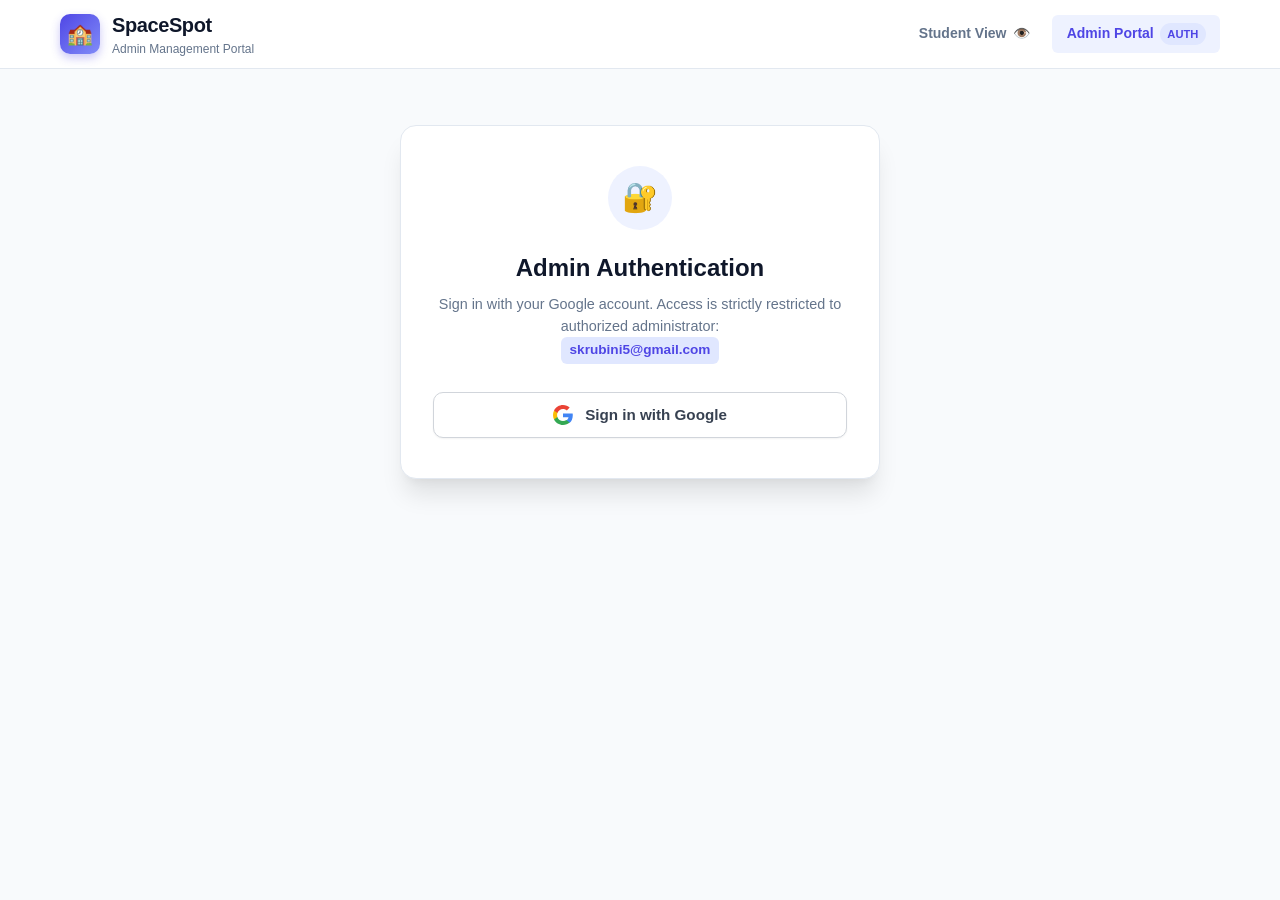
==== admin.html @ 8659b59a "Initial commit: SpaceSpot - Smart Classroom Availability Finder with Cloud Firestore" ====
<!DOCTYPE html>
<html lang="en">
<head>
  <meta charset="UTF-8">
  <meta name="viewport" content="width=device-width, initial-scale=1.0">
  <title>Admin Portal – SpaceSpot Classroom Manager</title>
  <link rel="stylesheet" href="style.css">
</head>
<body>

  <!-- Protocol Check: Detect if opened directly via file:/// instead of Live Server -->
  <script>
    if (window.location.protocol === 'file:') {
      window.addEventListener('DOMContentLoaded', () => {
        const warningBanner = document.createElement('div');
        warningBanner.style.cssText = 'background: #fef2f2; border-bottom: 2px solid #ef4444; color: #991b1b; padding: 1rem 1.5rem; font-size: 0.95rem; position: sticky; top: 0; z-index: 1000;';
        warningBanner.innerHTML = `
          <div style="max-width: 1200px; margin: 0 auto; display: flex; align-items: center; justify-content: space-between; flex-wrap: wrap; gap: 0.75rem;">
            <div>
              <strong>🚨 Live Server Required:</strong> You opened <code>admin.html</code> via <code>file:///</code>. 
              Google Authentication and Firebase modules are blocked on <code>file:///</code> URLs.
              Please right-click <strong>admin.html</strong> in VS Code &rarr; <strong>Open with Live Server</strong>.
            </div>
            <a href="http://127.0.0.1:5500/admin.html" class="btn btn-primary btn-sm" style="background: #dc2626;">
              Open http://127.0.0.1:5500/admin.html
            </a>
          </div>
        `;
        document.body.insertBefore(warningBanner, document.body.firstChild);
      });
    }
  </script>

  <!-- Top Navigation Bar -->
  <header class="navbar">
    <div class="container navbar-inner">
      <a href="index.html" class="brand">
        <div class="brand-icon">🏫</div>
        <div class="brand-text">
          <h1>SpaceSpot</h1>
          <p>Admin Management Portal</p>
        </div>
      </a>

      <nav class="nav-links">
        <a href="index.html" class="nav-link">
          <span>Student View</span>
          <span>👁️</span>
        </a>
        <a href="admin.html" class="nav-link active">
          <span>Admin Portal</span>
          <span class="badge-tag">Auth</span>
        </a>
      </nav>
    </div>
  </header>

  <!-- Configuration Warning Banner -->
  <div id="config-warning" class="config-banner hidden">
    <div class="container" style="display:flex; justify-content:space-between; align-items:center; width:100%;">
      <span>
        ⚠️ <strong>Firebase Not Configured:</strong> Paste your Firebase Project credentials in 
        <code>firebase-config.js</code> to enable Google Authentication and Firestore writes.
      </span>
    </div>
  </div>

  <main class="container">
    <!-- SECTION 1: AUTHENTICATION BARRIER (Shown when signed out or unauthorized) -->
    <section id="auth-section" class="auth-wrapper">
      <div class="auth-card">
        <div class="auth-lock-icon">🔐</div>
        <h2 class="auth-title">Admin Authentication</h2>
        <p class="auth-desc">
          Sign in with your Google account. Access is strictly restricted to authorized administrator:
          <br>
          <span class="auth-badge">skrubini5@gmail.com</span>
        </p>

        <!-- Google Sign-In Button -->
        <button id="btn-google-login" class="btn-google" type="button">
          <svg class="google-icon" viewBox="0 0 24 24">
            <path fill="#4285F4" d="M23.745 12.27c0-.7-.06-1.4-.19-2.07H12v4.51h6.6c-.29 1.52-1.14 2.82-2.4 3.68v3.05h3.88c2.27-2.09 3.66-5.17 3.66-9.17z"/>
            <path fill="#34A853" d="M12 24c3.24 0 5.95-1.08 7.93-2.91l-3.88-3.05c-1.08.72-2.45 1.16-4.05 1.16-3.12 0-5.77-2.1-6.72-4.93H1.25v3.15C3.26 21.36 7.33 24 12 24z"/>
            <path fill="#FBBC05" d="M5.28 14.27c-.25-.72-.38-1.49-.38-2.27s.13-1.55.38-2.27V6.58H1.25C.45 8.18 0 9.99 0 12s.45 3.82 1.25 5.42l4.03-3.15z"/>
            <path fill="#EA4335" d="M12 4.75c1.77 0 3.35.61 4.6 1.8l3.42-3.42C17.95 1.19 15.24 0 12 0 7.33 0 3.26 2.64 1.25 6.58l4.03 3.15c.95-2.83 3.6-4.98 6.72-4.98z"/>
          </svg>
          <span>Sign in with Google</span>
        </button>

        <!-- Access Denied Banner -->
        <div id="access-denied-alert" class="access-denied-box hidden">
          <strong>❌ Access Denied:</strong>
          <p id="access-denied-text">You are not authorized to access this panel. Only skrubini5@gmail.com is permitted.</p>
        </div>
      </div>
    </section>

    <!-- SECTION 2: ADMIN MANAGEMENT DASHBOARD (Shown only to skrubini5@gmail.com) -->
    <section id="admin-dashboard-section" class="hidden">
      <!-- Admin Toolbar Header -->
      <div class="admin-toolbar">
        <div class="admin-user-pill">
          <img id="admin-user-photo" class="admin-avatar" src="" alt="Admin Avatar" style="display:none;">
          <div id="admin-avatar-fallback" class="admin-avatar">A</div>
          <div>
            <div id="admin-user-email" class="admin-email-text">skrubini5@gmail.com</div>
            <div class="admin-role-badge">Verified Administrator</div>
          </div>
        </div>

        <div class="admin-actions">
          <!-- Seed Button -->
          <button id="btn-seed-data" class="btn btn-outline" type="button" title="Seed sample classrooms & labs across Blocks A, C, D, and F">
            <span>🌱</span>
            <span>Seed Campus Rooms</span>
          </button>

          <!-- Add Classroom Button -->
          <button id="btn-open-add-modal" class="btn btn-primary" type="button">
            <span>➕</span>
            <span>Add Classroom</span>
          </button>

          <!-- Sign Out Button -->
          <button id="btn-sign-out" class="btn btn-outline" type="button">
            <span>🚪</span>
            <span>Sign Out</span>
          </button>
        </div>
      </div>

      <!-- Quick Metrics on Admin Panel -->
      <div class="stats-grid">
        <div class="stat-card">
          <div class="stat-icon total">🏢</div>
          <div>
            <div class="stat-label">Total Managed</div>
            <div class="stat-value" id="admin-stat-total">0</div>
          </div>
        </div>
        <div class="stat-card">
          <div class="stat-icon available">✓</div>
          <div>
            <div class="stat-label">Available</div>
            <div class="stat-value" id="admin-stat-available">0</div>
          </div>
        </div>
        <div class="stat-card">
          <div class="stat-icon occupied">✕</div>
          <div>
            <div class="stat-label">Occupied</div>
            <div class="stat-value" id="admin-stat-occupied">0</div>
          </div>
        </div>
      </div>

      <!-- Classrooms Management Table -->
      <div class="table-responsive">
        <table class="admin-table">
          <thead>
            <tr>
              <th>Classroom</th>
              <th>Location</th>
              <th>Capacity</th>
              <th>Facilities</th>
              <th>12-Period Availability (1-Click Toggle)</th>
              <th>Last Updated</th>
              <th>Actions</th>
            </tr>
          </thead>
          <tbody id="admin-table-body">
            <tr>
              <td colspan="7" style="text-align:center; padding: 3rem;">
                <div class="loading-spinner"></div>
                <div style="margin-top:0.5rem; color:var(--text-muted);">Loading classroom inventory...</div>
              </td>
            </tr>
          </tbody>
        </table>
      </div>
    </section>
  </main>

  <!-- MODAL: ADD / EDIT CLASSROOM -->
  <div id="classroom-modal" class="modal-overlay">
    <div class="modal-dialog">
      <div class="modal-header">
        <h3 id="modal-title">Add Classroom</h3>
        <button id="btn-close-modal" class="modal-close" type="button">&times;</button>
      </div>

      <form id="classroom-form">
        <div class="modal-body">
          <input type="hidden" id="form-room-id">

          <!-- Room Name -->
          <div class="form-group">
            <label for="form-name">Room Name / Code *</label>
            <input type="text" id="form-name" class="form-control" placeholder="e.g. A-204" required>
          </div>

          <div style="display:grid; grid-template-columns: 1fr 1fr; gap:1rem;">
            <!-- Block (A, C, D, F - B & E are Staff Rooms) -->
            <div class="form-group">
              <label for="form-block">Block *</label>
              <select id="form-block" class="form-control" required>
                <option value="A">Block A</option>
                <option value="C">Block C</option>
                <option value="D">Block D</option>
                <option value="F">Block F</option>
              </select>
            </div>

            <!-- Floor (Ground, 1st, 2nd, 3rd) -->
            <div class="form-group">
              <label for="form-floor">Floor *</label>
              <select id="form-floor" class="form-control" required>
                <option value="0">Ground Floor (100s)</option>
                <option value="1">1st Floor (200s)</option>
                <option value="2">2nd Floor (300s)</option>
                <option value="3">3rd Floor (400s)</option>
              </select>
            </div>
          </div>

          <div style="display:grid; grid-template-columns: 1fr 1fr; gap:1rem;">
            <!-- Capacity -->
            <div class="form-group">
              <label for="form-capacity">Capacity (Seats) *</label>
              <input type="number" id="form-capacity" class="form-control" min="1" max="500" value="40" required>
            </div>

            <!-- Room Type -->
            <div class="form-group">
              <label for="form-type">Space Type *</label>
              <select id="form-type" class="form-control" required>
                <option value="classroom">Classroom</option>
                <option value="lab">Laboratory (Lab)</option>
              </select>
            </div>
          </div>

          <!-- Hidden default status -->
          <input type="hidden" id="form-status" value="available">

          <!-- Facilities Checkboxes -->
          <div class="form-group">
            <label>Facilities Available</label>
            <div class="facility-checkbox-grid">
              <label class="facility-checkbox-label">
                <input type="checkbox" name="facilities" value="Projector"> Projector
              </label>
              <label class="facility-checkbox-label">
                <input type="checkbox" name="facilities" value="AC"> Air Conditioner (AC)
              </label>
              <label class="facility-checkbox-label">
                <input type="checkbox" name="facilities" value="Smart Board"> Smart Board
              </label>
              <label class="facility-checkbox-label">
                <input type="checkbox" name="facilities" value="Whiteboard"> Whiteboard
              </label>
              <label class="facility-checkbox-label">
                <input type="checkbox" name="facilities" value="Mic & Speakers"> Mic &amp; Speakers
              </label>
              <label class="facility-checkbox-label">
                <input type="checkbox" name="facilities" value="Lab Computers"> Lab Computers
              </label>
              <label class="facility-checkbox-label">
                <input type="checkbox" name="facilities" value="Podium"> Stage Podium
              </label>
              <label class="facility-checkbox-label">
                <input type="checkbox" name="facilities" value="Auditorium Audio"> Auditorium Audio
              </label>
            </div>
          </div>

          <!-- 12-Slot Availability Schedule -->
          <div class="form-group" style="margin-top: 0.5rem;">
            <div style="display:flex; justify-content:space-between; align-items:center;">
              <label style="margin-bottom:0;">12-Slot Schedule (Checked = Free / Available)</label>
              <div style="display:flex; gap:0.4rem;">
                <button type="button" id="btn-modal-all-free" class="btn btn-outline btn-sm" style="padding:0.15rem 0.4rem; font-size:0.7rem;">All Free</button>
                <button type="button" id="btn-modal-all-busy" class="btn btn-outline btn-sm" style="padding:0.15rem 0.4rem; font-size:0.7rem;">All Busy</button>
              </div>
            </div>
            <div class="modal-slot-grid" id="modal-slot-checkboxes">
              <!-- Dynamically populated or static 12 slot items -->
            </div>
          </div>
        </div>

        <div class="modal-footer">
          <button type="button" id="btn-cancel-modal" class="btn btn-outline">Cancel</button>
          <button type="submit" id="btn-save-classroom" class="btn btn-primary">Save Classroom</button>
        </div>
      </form>
    </div>
  </div>

  <!-- MODAL: DELETE CONFIRMATION -->
  <div id="delete-modal" class="modal-overlay">
    <div class="modal-dialog" style="max-width:420px;">
      <div class="modal-header">
        <h3>Confirm Deletion</h3>
        <button id="btn-close-delete-modal" class="modal-close" type="button">&times;</button>
      </div>
      <div class="modal-body">
        <p id="delete-modal-msg">Are you sure you want to delete this classroom? This cannot be undone.</p>
      </div>
      <div class="modal-footer">
        <button type="button" id="btn-cancel-delete" class="btn btn-outline">Cancel</button>
        <button type="button" id="btn-confirm-delete" class="btn btn-danger">Delete Room</button>
      </div>
    </div>
  </div>

  <!-- Floating Toast Notifications -->
  <div id="toast-container" class="toast-container"></div>

  <!-- Admin Portal Logic (Vanilla JavaScript ES Module) -->
  <script type="module" src="admin.js?v=3.0"></script>
</body>
</html>
---- style.css ----
/* ==============================================================================
   SpaceSpot – Smart Classroom Availability Finder
   Modern, Clean, Responsive Stylesheet (style.css)
   ============================================================================== */

:root {
  --primary: #4f46e5;
  --primary-hover: #4338ca;
  --primary-light: #eef2ff;
  --bg-page: #f8fafc;
  --bg-surface: #ffffff;
  --bg-subtle: #f1f5f9;
  --border: #e2e8f0;
  --border-focus: #818cf8;
  --text-main: #0f172a;
  --text-muted: #64748b;
  --text-light: #94a3b8;

  /* Status Colors */
  --available-bg: #ecfdf5;
  --available-text: #065f46;
  --available-border: #a7f3d0;
  --available-dot: #10b981;

  --occupied-bg: #fef2f2;
  --occupied-text: #991b1b;
  --occupied-border: #fecaca;
  --occupied-dot: #ef4444;

  --warning-bg: #fffbeb;
  --warning-text: #92400e;
  --warning-border: #fde68a;

  --radius-sm: 6px;
  --radius-md: 10px;
  --radius-lg: 16px;
  --radius-full: 9999px;

  --shadow-sm: 0 1px 2px 0 rgba(0, 0, 0, 0.05);
  --shadow-md: 0 4px 6px -1px rgba(0, 0, 0, 0.07), 0 2px 4px -2px rgba(0, 0, 0, 0.05);
  --shadow-lg: 0 10px 15px -3px rgba(0, 0, 0, 0.08), 0 4px 6px -4px rgba(0, 0, 0, 0.05);
  --shadow-xl: 0 20px 25px -5px rgba(0, 0, 0, 0.1), 0 8px 10px -6px rgba(0, 0, 0, 0.05);
  
  --transition: all 0.2s cubic-bezier(0.4, 0, 0.2, 1);
}

/* Reset and Global Styles */
* {
  margin: 0;
  padding: 0;
  box-sizing: border-box;
}

body {
  font-family: -apple-system, BlinkMacSystemFont, "Segoe UI", Roboto, "Helvetica Neue", Arial, sans-serif;
  background-color: var(--bg-page);
  color: var(--text-main);
  line-height: 1.5;
  min-height: 100vh;
  display: flex;
  flex-direction: column;
}

/* Container */
.container {
  width: 100%;
  max-width: 1200px;
  margin: 0 auto;
  padding: 0 1.25rem;
}

/* Navbar */
.navbar {
  background-color: var(--bg-surface);
  border-bottom: 1px solid var(--border);
  position: sticky;
  top: 0;
  z-index: 40;
}

.navbar-inner {
  display: flex;
  align-items: center;
  justify-content: space-between;
  height: 4.25rem;
}

.brand {
  display: flex;
  align-items: center;
  gap: 0.75rem;
  text-decoration: none;
  color: var(--text-main);
}

.brand-icon {
  width: 2.5rem;
  height: 2.5rem;
  background: linear-gradient(135deg, var(--primary), #818cf8);
  border-radius: var(--radius-md);
  display: flex;
  align-items: center;
  justify-content: center;
  color: white;
  font-size: 1.3rem;
  box-shadow: 0 4px 10px rgba(79, 70, 229, 0.3);
}

.brand-text h1 {
  font-size: 1.25rem;
  font-weight: 700;
  letter-spacing: -0.02em;
  color: var(--text-main);
  display: flex;
  align-items: center;
  gap: 0.4rem;
}

.brand-text p {
  font-size: 0.75rem;
  color: var(--text-muted);
  font-weight: 500;
}

.nav-links {
  display: flex;
  align-items: center;
  gap: 0.5rem;
}

.nav-link {
  display: inline-flex;
  align-items: center;
  gap: 0.4rem;
  padding: 0.5rem 0.9rem;
  font-size: 0.875rem;
  font-weight: 600;
  color: var(--text-muted);
  text-decoration: none;
  border-radius: var(--radius-sm);
  transition: var(--transition);
}

.nav-link:hover {
  color: var(--primary);
  background-color: var(--primary-light);
}

.nav-link.active {
  color: var(--primary);
  background-color: var(--primary-light);
}

.badge-tag {
  font-size: 0.7rem;
  padding: 0.15rem 0.45rem;
  border-radius: var(--radius-full);
  background: #e0e7ff;
  color: var(--primary);
  font-weight: 700;
  text-transform: uppercase;
}

/* Config Banner (Shown if Firebase credentials are placeholder) */
.config-banner {
  background: #fef3c7;
  border-bottom: 1px solid #fde68a;
  color: #92400e;
  padding: 0.75rem 1.25rem;
  font-size: 0.875rem;
  font-weight: 500;
  display: flex;
  align-items: center;
  justify-content: space-between;
  gap: 1rem;
}

.config-banner code {
  background: rgba(0, 0, 0, 0.06);
  padding: 0.1rem 0.35rem;
  border-radius: 4px;
  font-family: monospace;
}

/* Page Header */
.page-header {
  padding: 2rem 0 1.25rem;
}

.header-title-row {
  display: flex;
  align-items: center;
  justify-content: space-between;
  flex-wrap: wrap;
  gap: 1rem;
}

.header-title-row h2 {
  font-size: 1.75rem;
  font-weight: 800;
  color: var(--text-main);
  letter-spacing: -0.02em;
}

.header-subtitle {
  color: var(--text-muted);
  font-size: 0.95rem;
  margin-top: 0.25rem;
}

/* Quick Stats Bar */
.stats-grid {
  display: grid;
  grid-template-columns: repeat(auto-fit, minmax(200px, 1fr));
  gap: 1rem;
  margin-top: 1.5rem;
}

.stat-card {
  background: var(--bg-surface);
  border: 1px solid var(--border);
  border-radius: var(--radius-md);
  padding: 1.1rem 1.25rem;
  display: flex;
  align-items: center;
  gap: 1rem;
  box-shadow: var(--shadow-sm);
  transition: var(--transition);
}

.stat-card:hover {
  transform: translateY(-2px);
  box-shadow: var(--shadow-md);
}

.stat-icon {
  width: 2.75rem;
  height: 2.75rem;
  border-radius: var(--radius-md);
  display: flex;
  align-items: center;
  justify-content: center;
  font-size: 1.25rem;
}

.stat-icon.available {
  background-color: var(--available-bg);
  color: var(--available-dot);
}

.stat-icon.occupied {
  background-color: var(--occupied-bg);
  color: var(--occupied-dot);
}

.stat-icon.total {
  background-color: var(--primary-light);
  color: var(--primary);
}

.stat-label {
  font-size: 0.75rem;
  text-transform: uppercase;
  letter-spacing: 0.05em;
  font-weight: 600;
  color: var(--text-muted);
}

.stat-value {
  font-size: 1.6rem;
  font-weight: 800;
  color: var(--text-main);
  line-height: 1.2;
}

/* Live Pulse Radar */
.live-indicator {
  display: inline-flex;
  align-items: center;
  gap: 0.45rem;
  font-size: 0.75rem;
  font-weight: 600;
  color: var(--available-dot);
  background: var(--available-bg);
  padding: 0.25rem 0.6rem;
  border-radius: var(--radius-full);
  border: 1px solid var(--available-border);
}

.pulse-dot {
  width: 8px;
  height: 8px;
  border-radius: 50%;
  background-color: var(--available-dot);
  position: relative;
}

.pulse-dot::after {
  content: "";
  position: absolute;
  top: -3px;
  left: -3px;
  width: 14px;
  height: 14px;
  border-radius: 50%;
  background-color: var(--available-dot);
  opacity: 0.5;
  animation: pulse-ring 1.8s cubic-bezier(0.215, 0.61, 0.355, 1) infinite;
}

@keyframes pulse-ring {
  0% { transform: scale(0.6); opacity: 0.8; }
  100% { transform: scale(2.2); opacity: 0; }
}

/* Filter Card / Controls */
.filter-card {
  background: var(--bg-surface);
  border: 1px solid var(--border);
  border-radius: var(--radius-lg);
  padding: 1.5rem;
  margin-top: 1.5rem;
  box-shadow: var(--shadow-sm);
}

.filter-header {
  display: flex;
  align-items: center;
  justify-content: space-between;
  margin-bottom: 1.25rem;
  padding-bottom: 0.75rem;
  border-bottom: 1px solid var(--border);
}

.filter-title {
  display: flex;
  align-items: center;
  gap: 0.5rem;
  font-weight: 700;
  font-size: 1rem;
  color: var(--text-main);
}

.filter-grid {
  display: grid;
  grid-template-columns: repeat(auto-fit, minmax(220px, 1fr));
  gap: 1.25rem;
  align-items: flex-end;
}

.form-group {
  display: flex;
  flex-direction: column;
  gap: 0.4rem;
}

.form-group label {
  font-size: 0.75rem;
  font-weight: 700;
  color: var(--text-muted);
  text-transform: uppercase;
  letter-spacing: 0.03em;
}

.form-control {
  width: 100%;
  padding: 0.65rem 0.85rem;
  font-size: 0.875rem;
  border: 1px solid var(--border);
  border-radius: var(--radius-sm);
  background-color: var(--bg-surface);
  color: var(--text-main);
  outline: none;
  transition: var(--transition);
  min-height: 2.6rem;
}

.form-control:focus {
  border-color: var(--primary);
  box-shadow: 0 0 0 3px rgba(79, 70, 229, 0.15);
}

/* Range input layout */
.capacity-range-wrapper {
  display: flex;
  align-items: center;
  gap: 0.75rem;
  min-height: 2.6rem;
}

.capacity-range-wrapper input[type="range"] {
  flex: 1;
  accent-color: var(--primary);
}

.capacity-badge {
  min-width: 4.5rem;
  text-align: center;
  font-weight: 700;
  font-size: 0.8rem;
  padding: 0.25rem 0.5rem;
  background: var(--bg-subtle);
  border: 1px solid var(--border);
  border-radius: var(--radius-sm);
  color: var(--text-main);
}

/* Buttons */
.btn {
  display: inline-flex;
  align-items: center;
  justify-content: center;
  gap: 0.45rem;
  padding: 0.6rem 1.1rem;
  font-size: 0.875rem;
  font-weight: 600;
  border-radius: var(--radius-sm);
  border: 1px solid transparent;
  cursor: pointer;
  transition: var(--transition);
  text-decoration: none;
  white-space: nowrap;
}

.btn:disabled {
  opacity: 0.6;
  cursor: not-allowed;
}

.btn-primary {
  background-color: var(--primary);
  color: white;
}

.btn-primary:hover:not(:disabled) {
  background-color: var(--primary-hover);
  box-shadow: 0 4px 10px rgba(79, 70, 229, 0.3);
}

.btn-outline {
  background-color: transparent;
  border-color: var(--border);
  color: var(--text-main);
}

.btn-outline:hover:not(:disabled) {
  background-color: var(--bg-subtle);
  border-color: var(--text-muted);
}

.btn-danger {
  background-color: #ef4444;
  color: white;
}

.btn-danger:hover:not(:disabled) {
  background-color: #dc2626;
}

.btn-success {
  background-color: #10b981;
  color: white;
}

.btn-success:hover:not(:disabled) {
  background-color: #059669;
}

.btn-sm {
  padding: 0.35rem 0.65rem;
  font-size: 0.775rem;
}

.btn-ghost {
  background: transparent;
  color: var(--text-muted);
}

.btn-ghost:hover {
  background: var(--bg-subtle);
  color: var(--text-main);
}

/* Room Cards Grid (Student View) */
.section-rooms {
  padding: 1.5rem 0 3rem;
  flex: 1;
}

.rooms-toolbar {
  display: flex;
  align-items: center;
  justify-content: space-between;
  margin-bottom: 1.25rem;
  flex-wrap: wrap;
  gap: 0.75rem;
}

.results-count {
  font-size: 0.95rem;
  font-weight: 600;
  color: var(--text-muted);
}

.rooms-grid {
  display: grid;
  grid-template-columns: repeat(auto-fill, minmax(290px, 1fr));
  gap: 1.25rem;
}

/* Room Card */
.room-card {
  background: var(--bg-surface);
  border: 1px solid var(--border);
  border-radius: var(--radius-lg);
  padding: 1.4rem;
  box-shadow: var(--shadow-sm);
  transition: var(--transition);
  display: flex;
  flex-direction: column;
  position: relative;
  overflow: hidden;
}

.room-card:hover {
  transform: translateY(-4px);
  box-shadow: var(--shadow-lg);
  border-color: #cbd5e1;
}

.room-card::before {
  content: "";
  position: absolute;
  top: 0;
  left: 0;
  right: 0;
  height: 4px;
}

.room-card.is-available::before {
  background: linear-gradient(90deg, #10b981, #34d399);
}

.room-card.is-occupied::before {
  background: linear-gradient(90deg, #ef4444, #f87171);
}

.card-header-row {
  display: flex;
  align-items: flex-start;
  justify-content: space-between;
  gap: 0.75rem;
  margin-bottom: 0.85rem;
}

.room-name-wrapper {
  display: flex;
  flex-direction: column;
}

.room-name {
  font-size: 1.45rem;
  font-weight: 800;
  letter-spacing: -0.02em;
  color: var(--text-main);
}

.room-location {
  font-size: 0.8rem;
  color: var(--text-muted);
  font-weight: 600;
  display: flex;
  align-items: center;
  gap: 0.35rem;
  margin-top: 0.1rem;
}

/* Status Badges */
.status-badge {
  display: inline-flex;
  align-items: center;
  gap: 0.4rem;
  padding: 0.35rem 0.75rem;
  border-radius: var(--radius-full);
  font-size: 0.8rem;
  font-weight: 700;
  letter-spacing: 0.01em;
  white-space: nowrap;
}

.status-badge.available {
  background-color: var(--available-bg);
  color: var(--available-text);
  border: 1px solid var(--available-border);
}

.status-badge.occupied {
  background-color: var(--occupied-bg);
  color: var(--occupied-text);
  border: 1px solid var(--occupied-border);
}

.badge-dot {
  width: 7px;
  height: 7px;
  border-radius: 50%;
}

.status-badge.available .badge-dot {
  background-color: var(--available-dot);
  box-shadow: 0 0 0 2px rgba(16, 185, 129, 0.2);
}

.status-badge.occupied .badge-dot {
  background-color: var(--occupied-dot);
}

/* Card Metrics & Info */
.room-capacity-bar {
  display: flex;
  align-items: center;
  gap: 0.5rem;
  padding: 0.65rem 0.85rem;
  background: var(--bg-subtle);
  border-radius: var(--radius-md);
  margin-bottom: 1rem;
  font-size: 0.875rem;
}

.capacity-icon {
  font-size: 1.1rem;
}

.capacity-text {
  font-weight: 700;
  color: var(--text-main);
}

.capacity-sub {
  color: var(--text-muted);
  font-size: 0.775rem;
  margin-left: auto;
}

/* Facilities Chips */
.facilities-section {
  margin-bottom: 1rem;
  flex: 1;
}

.facilities-label {
  font-size: 0.7rem;
  text-transform: uppercase;
  letter-spacing: 0.04em;
  font-weight: 700;
  color: var(--text-light);
  margin-bottom: 0.4rem;
}

.facilities-chips {
  display: flex;
  flex-wrap: wrap;
  gap: 0.35rem;
}

.facility-chip {
  background: var(--bg-subtle);
  color: var(--text-main);
  border: 1px solid var(--border);
  font-size: 0.725rem;
  font-weight: 600;
  padding: 0.2rem 0.55rem;
  border-radius: var(--radius-sm);
  display: inline-flex;
  align-items: center;
  gap: 0.3rem;
}

/* Card Footer */
.card-footer-row {
  margin-top: auto;
  padding-top: 0.85rem;
  border-top: 1px solid var(--border);
  display: flex;
  align-items: center;
  justify-content: space-between;
  font-size: 0.725rem;
  color: var(--text-muted);
}

/* Empty State & Error Alert */
.empty-state {
  grid-column: 1 / -1;
  text-align: center;
  padding: 4rem 2rem;
  background: var(--bg-surface);
  border: 2px dashed var(--border);
  border-radius: var(--radius-lg);
}

.empty-icon {
  font-size: 3rem;
  margin-bottom: 1rem;
}

.empty-title {
  font-size: 1.25rem;
  font-weight: 700;
  color: var(--text-main);
  margin-bottom: 0.5rem;
}

.empty-desc {
  font-size: 0.9rem;
  color: var(--text-muted);
  max-width: 400px;
  margin: 0 auto 1.5rem;
}

/* Index Alert Box */
.index-alert {
  grid-column: 1 / -1;
  background: #fffbeb;
  border: 1px solid #fde68a;
  border-radius: var(--radius-md);
  padding: 1.25rem;
  color: #92400e;
}

.index-alert h4 {
  font-size: 1rem;
  font-weight: 700;
  margin-bottom: 0.35rem;
  display: flex;
  align-items: center;
  gap: 0.5rem;
}

.index-alert p {
  font-size: 0.85rem;
  margin-bottom: 0.75rem;
}

.index-alert a {
  display: inline-flex;
  align-items: center;
  gap: 0.4rem;
  background: #d97706;
  color: white;
  text-decoration: none;
  padding: 0.45rem 0.9rem;
  border-radius: var(--radius-sm);
  font-weight: 600;
  font-size: 0.825rem;
}

.index-alert a:hover {
  background: #b45309;
}

/* ==============================================================================
   Admin Page Specific Styles
   ============================================================================== */

/* Auth Barrier / Login Card */
.auth-wrapper {
  max-width: 480px;
  margin: 3.5rem auto;
  text-align: center;
}

.auth-card {
  background: var(--bg-surface);
  border: 1px solid var(--border);
  border-radius: var(--radius-lg);
  padding: 2.5rem 2rem;
  box-shadow: var(--shadow-xl);
}

.auth-lock-icon {
  width: 4rem;
  height: 4rem;
  background: var(--primary-light);
  color: var(--primary);
  border-radius: 50%;
  display: flex;
  align-items: center;
  justify-content: center;
  font-size: 1.8rem;
  margin: 0 auto 1.25rem;
}

.auth-title {
  font-size: 1.5rem;
  font-weight: 800;
  color: var(--text-main);
  margin-bottom: 0.5rem;
}

.auth-desc {
  font-size: 0.9rem;
  color: var(--text-muted);
  margin-bottom: 1.75rem;
  line-height: 1.5;
}

.auth-badge {
  display: inline-block;
  background: #e0e7ff;
  color: var(--primary);
  padding: 0.2rem 0.55rem;
  border-radius: var(--radius-sm);
  font-weight: 700;
  font-size: 0.85rem;
}

.btn-google {
  width: 100%;
  background: #ffffff;
  color: #374151;
  border: 1px solid #d1d5db;
  padding: 0.75rem 1rem;
  font-weight: 600;
  font-size: 0.95rem;
  display: flex;
  align-items: center;
  justify-content: center;
  gap: 0.75rem;
  border-radius: var(--radius-md);
  box-shadow: var(--shadow-sm);
  cursor: pointer;
  transition: var(--transition);
}

.btn-google:hover {
  background: #f9fafb;
  border-color: #9ca3af;
  box-shadow: var(--shadow-md);
}

.google-icon {
  width: 20px;
  height: 20px;
}

/* Access Denied Alert */
.access-denied-box {
  margin-top: 1.25rem;
  background: var(--occupied-bg);
  border: 1px solid var(--occupied-border);
  color: var(--occupied-text);
  border-radius: var(--radius-md);
  padding: 1rem;
  font-size: 0.85rem;
  text-align: left;
}

/* Admin Dashboard Toolbar */
.admin-toolbar {
  background: var(--bg-surface);
  border: 1px solid var(--border);
  border-radius: var(--radius-lg);
  padding: 1.25rem 1.5rem;
  margin-top: 1.5rem;
  display: flex;
  align-items: center;
  justify-content: space-between;
  flex-wrap: wrap;
  gap: 1rem;
  box-shadow: var(--shadow-sm);
}

.admin-user-pill {
  display: flex;
  align-items: center;
  gap: 0.75rem;
}

.admin-avatar {
  width: 2.25rem;
  height: 2.25rem;
  border-radius: 50%;
  background: var(--primary);
  color: white;
  display: flex;
  align-items: center;
  justify-content: center;
  font-weight: 700;
  font-size: 0.875rem;
  border: 2px solid white;
  box-shadow: 0 0 0 2px var(--primary);
  object-fit: cover;
}

.admin-email-text {
  font-weight: 700;
  font-size: 0.9rem;
  color: var(--text-main);
  line-height: 1.2;
}

.admin-role-badge {
  font-size: 0.7rem;
  color: #10b981;
  font-weight: 700;
  text-transform: uppercase;
}

.admin-actions {
  display: flex;
  align-items: center;
  gap: 0.75rem;
  flex-wrap: wrap;
}

/* Admin Classrooms Table */
.table-responsive {
  background: var(--bg-surface);
  border: 1px solid var(--border);
  border-radius: var(--radius-lg);
  margin-top: 1.5rem;
  overflow-x: auto;
  box-shadow: var(--shadow-sm);
}

.admin-table {
  width: 100%;
  border-collapse: collapse;
  text-align: left;
  font-size: 0.875rem;
}

.admin-table th {
  background: var(--bg-subtle);
  color: var(--text-muted);
  font-weight: 700;
  text-transform: uppercase;
  font-size: 0.725rem;
  letter-spacing: 0.05em;
  padding: 0.9rem 1.2rem;
  border-bottom: 1px solid var(--border);
}

.admin-table td {
  padding: 1rem 1.2rem;
  border-bottom: 1px solid var(--border);
  vertical-align: middle;
}

.admin-table tr:last-child td {
  border-bottom: none;
}

.admin-table tr:hover td {
  background-color: #f8fafc;
}

/* Status Quick Toggle Switch */
.status-toggle-btn {
  display: inline-flex;
  align-items: center;
  gap: 0.5rem;
  padding: 0.4rem 0.85rem;
  border-radius: var(--radius-full);
  font-size: 0.775rem;
  font-weight: 700;
  border: 1px solid transparent;
  cursor: pointer;
  transition: var(--transition);
}

.status-toggle-btn.is-available {
  background-color: var(--available-bg);
  color: var(--available-text);
  border-color: var(--available-border);
}

.status-toggle-btn.is-available:hover {
  background-color: #d1fae5;
}

.status-toggle-btn.is-occupied {
  background-color: var(--occupied-bg);
  color: var(--occupied-text);
  border-color: var(--occupied-border);
}

.status-toggle-btn.is-occupied:hover {
  background-color: #fee2e2;
}

/* Action button group in table */
.action-btn-group {
  display: flex;
  align-items: center;
  gap: 0.4rem;
}

/* Modal Dialog */
.modal-overlay {
  position: fixed;
  top: 0;
  left: 0;
  right: 0;
  bottom: 0;
  background-color: rgba(15, 23, 42, 0.6);
  backdrop-filter: blur(4px);
  display: flex;
  align-items: center;
  justify-content: center;
  z-index: 100;
  padding: 1rem;
  opacity: 0;
  pointer-events: none;
  transition: opacity 0.2s ease;
}

.modal-overlay.active {
  opacity: 1;
  pointer-events: auto;
}

.modal-dialog {
  background: var(--bg-surface);
  border-radius: var(--radius-lg);
  max-width: 520px;
  width: 100%;
  box-shadow: var(--shadow-xl);
  border: 1px solid var(--border);
  overflow: hidden;
  transform: translateY(20px) scale(0.97);
  transition: transform 0.2s cubic-bezier(0.16, 1, 0.3, 1);
}

.modal-overlay.active .modal-dialog {
  transform: translateY(0) scale(1);
}

.modal-header {
  padding: 1.25rem 1.5rem;
  border-bottom: 1px solid var(--border);
  display: flex;
  align-items: center;
  justify-content: space-between;
}

.modal-header h3 {
  font-size: 1.15rem;
  font-weight: 700;
}

.modal-close {
  background: transparent;
  border: none;
  font-size: 1.4rem;
  cursor: pointer;
  color: var(--text-muted);
  line-height: 1;
}

.modal-close:hover {
  color: var(--text-main);
}

.modal-body {
  padding: 1.5rem;
  display: flex;
  flex-direction: column;
  gap: 1rem;
  max-height: 75vh;
  overflow-y: auto;
}

.modal-footer {
  padding: 1rem 1.5rem;
  border-top: 1px solid var(--border);
  background: var(--bg-subtle);
  display: flex;
  align-items: center;
  justify-content: flex-end;
  gap: 0.75rem;
}

/* Facility Checkbox Grid */
.facility-checkbox-grid {
  display: grid;
  grid-template-columns: repeat(2, 1fr);
  gap: 0.5rem;
  margin-top: 0.25rem;
}

.facility-checkbox-label {
  display: flex;
  align-items: center;
  gap: 0.45rem;
  font-size: 0.825rem;
  color: var(--text-main);
  cursor: pointer;
  background: var(--bg-subtle);
  padding: 0.4rem 0.65rem;
  border-radius: var(--radius-sm);
  border: 1px solid var(--border);
}

.facility-checkbox-label input[type="checkbox"] {
  accent-color: var(--primary);
}

/* Toast Notifications */
.toast-container {
  position: fixed;
  bottom: 1.5rem;
  right: 1.5rem;
  display: flex;
  flex-direction: column;
  gap: 0.5rem;
  z-index: 1000;
  max-width: 380px;
}

.toast {
  background: var(--bg-surface);
  border: 1px solid var(--border);
  border-radius: var(--radius-md);
  padding: 0.9rem 1.1rem;
  box-shadow: var(--shadow-lg);
  font-size: 0.85rem;
  display: flex;
  align-items: center;
  gap: 0.75rem;
  animation: slideInToast 0.3s cubic-bezier(0.16, 1, 0.3, 1);
  color: var(--text-main);
}

.toast-success {
  border-left: 4px solid var(--available-dot);
}

.toast-error {
  border-left: 4px solid var(--occupied-dot);
}

.toast-info {
  border-left: 4px solid var(--primary);
}

@keyframes slideInToast {
  from {
    transform: translateX(100%);
    opacity: 0;
  }
  to {
    transform: translateX(0);
    opacity: 1;
  }
}

/* Utilities & Animations */
.hidden {
  display: none !important;
}

.loading-spinner {
  display: inline-block;
  width: 1.25rem;
  height: 1.25rem;
  border: 2px solid rgba(79, 70, 229, 0.2);
  border-top-color: var(--primary);
  border-radius: 50%;
  animation: spin 0.8s linear infinite;
}

@keyframes spin {
  to { transform: rotate(360deg); }
}

/* Responsive Breakpoints */
@media (max-width: 768px) {
  .navbar-inner {
    height: auto;
    padding: 0.75rem 0;
    flex-direction: column;
    gap: 0.5rem;
  }
  
  .filter-grid {
    grid-template-columns: 1fr;
  }
  
  .admin-toolbar {
    flex-direction: column;
    align-items: stretch;
  }

  .admin-actions {
    justify-content: flex-start;
  }

  .facility-checkbox-grid {
    grid-template-columns: 1fr;
  }
}

/* ==============================================================================
   Slot-Wise College Schedule UI Styles (12 Time Slots)
   ============================================================================== */

/* Active Time Banner */
.slot-banner {
  background: linear-gradient(135deg, #eef2ff, #f8fafc);
  border: 1px solid #c7d2fe;
  border-radius: var(--radius-md);
  padding: 0.75rem 1rem;
  margin-top: 1rem;
  display: flex;
  align-items: center;
  justify-content: space-between;
  flex-wrap: wrap;
  gap: 0.75rem;
  font-size: 0.85rem;
}

.slot-banner-left {
  display: flex;
  align-items: center;
  gap: 0.6rem;
  font-weight: 600;
  color: var(--text-main);
}

.slot-banner-badge {
  background: var(--primary);
  color: white;
  padding: 0.2rem 0.6rem;
  border-radius: var(--radius-full);
  font-size: 0.75rem;
  font-weight: 700;
  letter-spacing: 0.02em;
}

/* Quick Slot Pills Scroller */
.slot-pills-container {
  display: flex;
  align-items: center;
  gap: 0.4rem;
  overflow-x: auto;
  padding: 0.6rem 0.2rem 0.2rem;
  scrollbar-width: thin;
}

.slot-pills-container::-webkit-scrollbar {
  height: 4px;
}

.slot-pills-container::-webkit-scrollbar-thumb {
  background: #cbd5e1;
  border-radius: 4px;
}

.btn-slot-pill {
  flex-shrink: 0;
  display: inline-flex;
  flex-direction: column;
  align-items: center;
  padding: 0.4rem 0.75rem;
  background: var(--bg-surface);
  border: 1px solid var(--border);
  border-radius: var(--radius-md);
  cursor: pointer;
  transition: var(--transition);
  font-size: 0.75rem;
  color: var(--text-main);
}

.btn-slot-pill:hover {
  border-color: var(--primary);
  background: var(--primary-light);
}

.btn-slot-pill.active {
  background: var(--primary);
  color: white;
  border-color: var(--primary);
  box-shadow: 0 2px 8px rgba(79, 70, 229, 0.35);
}

.btn-slot-pill .slot-pill-title {
  font-weight: 700;
  font-size: 0.775rem;
}

.btn-slot-pill .slot-pill-time {
  font-size: 0.675rem;
  opacity: 0.85;
}

/* Classroom Card: Slot Availability Timeline Strip */
.card-slot-timeline-section {
  margin: 0.85rem 0;
  padding: 0.6rem;
  background: var(--bg-subtle);
  border-radius: var(--radius-md);
  border: 1px solid var(--border);
}

.slot-timeline-header {
  display: flex;
  align-items: center;
  justify-content: space-between;
  margin-bottom: 0.45rem;
  font-size: 0.725rem;
  font-weight: 700;
  color: var(--text-muted);
  text-transform: uppercase;
  letter-spacing: 0.03em;
}

.slot-timeline-matrix {
  display: grid;
  grid-template-columns: repeat(6, 1fr);
  gap: 0.35rem;
}

@media (min-width: 480px) {
  .slot-timeline-matrix {
    grid-template-columns: repeat(12, 1fr);
  }
}

.mini-slot-pill {
  display: flex;
  flex-direction: column;
  align-items: center;
  justify-content: center;
  padding: 0.35rem 0.15rem;
  border-radius: var(--radius-sm);
  font-size: 0.65rem;
  font-weight: 700;
  text-align: center;
  border: 1px solid transparent;
  cursor: pointer;
  transition: transform 0.15s ease, box-shadow 0.15s ease;
  position: relative;
}

.mini-slot-pill:hover {
  transform: translateY(-2px);
  box-shadow: var(--shadow-sm);
}

.mini-slot-pill.is-free {
  background: var(--available-bg);
  color: var(--available-text);
  border-color: var(--available-border);
}

.mini-slot-pill.is-busy {
  background: var(--occupied-bg);
  color: var(--occupied-text);
  border-color: var(--occupied-border);
}

.mini-slot-pill.is-current-filtered {
  box-shadow: 0 0 0 2px var(--primary);
  font-weight: 800;
}

/* Admin Table Slot Grid */
.admin-slot-grid {
  display: grid;
  grid-template-columns: repeat(6, 1fr);
  gap: 0.25rem;
  max-width: 320px;
}

@media (min-width: 1100px) {
  .admin-slot-grid {
    grid-template-columns: repeat(12, 1fr);
    max-width: 440px;
  }
}

.btn-slot-toggle {
  padding: 0.25rem 0.15rem;
  font-size: 0.65rem;
  font-weight: 700;
  border-radius: 4px;
  border: 1px solid transparent;
  cursor: pointer;
  text-align: center;
  transition: var(--transition);
}

.btn-slot-toggle.free {
  background-color: var(--available-bg);
  color: var(--available-text);
  border-color: var(--available-border);
}

.btn-slot-toggle.free:hover {
  background-color: #a7f3d0;
}

.btn-slot-toggle.busy {
  background-color: var(--occupied-bg);
  color: var(--occupied-text);
  border-color: var(--occupied-border);
}

.btn-slot-toggle.busy:hover {
  background-color: #fecaca;
}

/* Modal Slot Configurator Grid */
.modal-slot-grid {
  display: grid;
  grid-template-columns: repeat(2, 1fr);
  gap: 0.5rem;
  margin-top: 0.4rem;
}

@media (min-width: 460px) {
  .modal-slot-grid {
    grid-template-columns: repeat(3, 1fr);
  }
}

.modal-slot-item {
  display: flex;
  align-items: center;
  justify-content: space-between;
  padding: 0.4rem 0.6rem;
  background: var(--bg-subtle);
  border: 1px solid var(--border);
  border-radius: var(--radius-sm);
  font-size: 0.775rem;
}

.modal-slot-item span {
  font-weight: 600;
}

.modal-slot-item input[type="checkbox"] {
  accent-color: var(--primary);
  width: 1rem;
  height: 1rem;
  cursor: pointer;
}
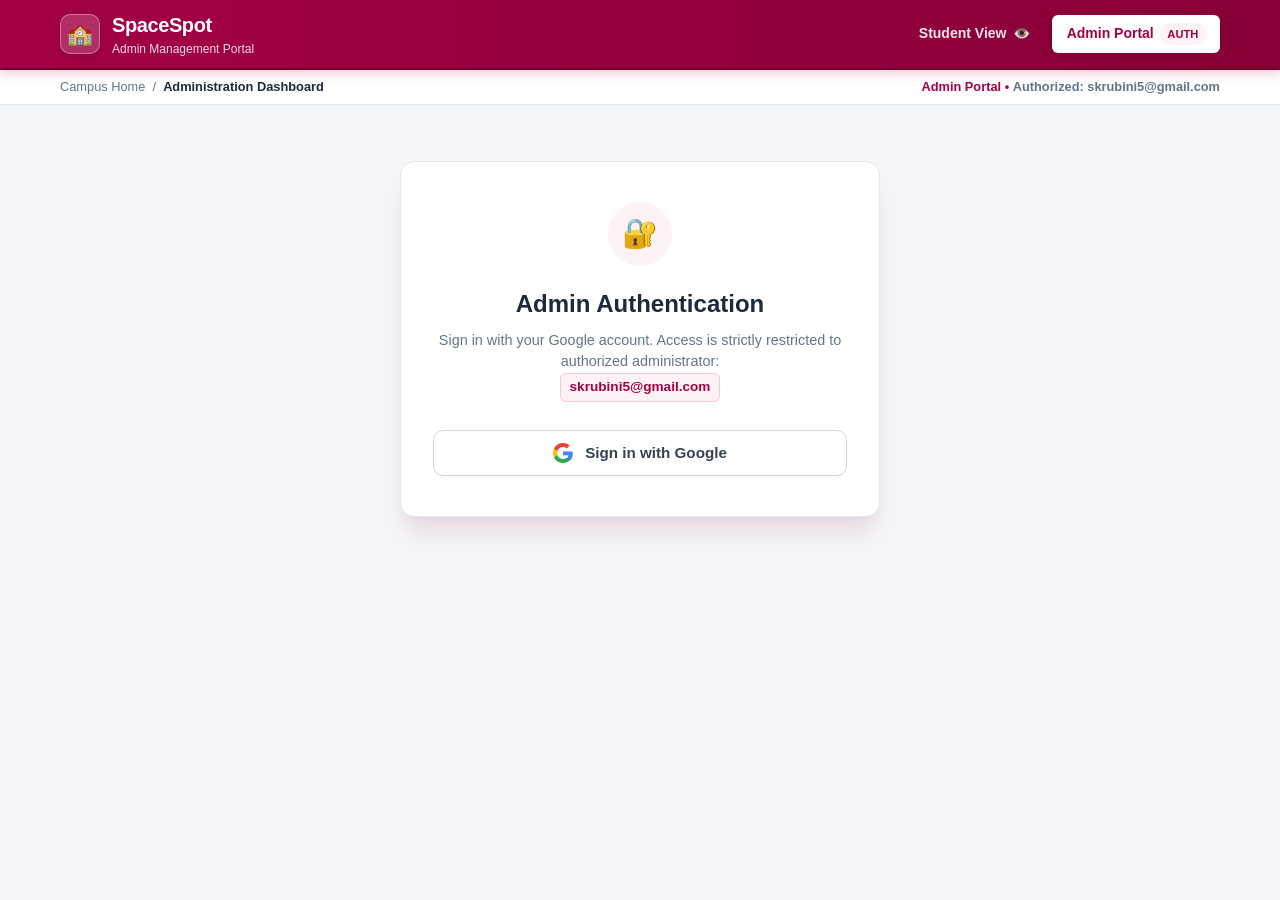
==== commit 1692db58: "Apply campus collegiate crimson/maroon and white theme (Amrita Portal design)" ====
--- a/admin.html
+++ b/admin.html
@@ -54,6 +54,18 @@
       </nav>
     </div>
   </header>
+
+  <!-- Sub-header Breadcrumb Bar (University Portal Theme) -->
+  <div class="portal-subnav">
+    <div class="container portal-subnav-inner">
+      <div class="portal-breadcrumb">
+        <span>Campus Home</span> &nbsp;/&nbsp; <strong style="color:var(--text-main);">Administration Dashboard</strong>
+      </div>
+      <div class="portal-greeting">
+        Admin Portal &bull; <span style="font-weight:600; color:var(--text-muted);">Authorized: skrubini5@gmail.com</span>
+      </div>
+    </div>
+  </div>
 
   <!-- Configuration Warning Banner -->
   <div id="config-warning" class="config-banner hidden">
--- a/style.css
+++ b/style.css
@@ -1,18 +1,20 @@
 /* ==============================================================================
    SpaceSpot – Smart Classroom Availability Finder
-   Modern, Clean, Responsive Stylesheet (style.css)
+   Collegiate Crimson / Maroon & White Theme (style.css)
    ============================================================================== */
 
 :root {
-  --primary: #4f46e5;
-  --primary-hover: #4338ca;
-  --primary-light: #eef2ff;
-  --bg-page: #f8fafc;
+  /* Campus Crimson / Maroon Palette (Amrita Portal Theme) */
+  --primary: #a40046;
+  --primary-hover: #880036;
+  --primary-light: #fdf2f6;
+  --primary-border: #f8c8d8;
+  --bg-page: #f4f6fa;
   --bg-surface: #ffffff;
-  --bg-subtle: #f1f5f9;
+  --bg-subtle: #f8f9fb;
   --border: #e2e8f0;
-  --border-focus: #818cf8;
-  --text-main: #0f172a;
+  --border-focus: #a40046;
+  --text-main: #1e293b;
   --text-muted: #64748b;
   --text-light: #94a3b8;
 
@@ -25,7 +27,7 @@
   --occupied-bg: #fef2f2;
   --occupied-text: #991b1b;
   --occupied-border: #fecaca;
-  --occupied-dot: #ef4444;
+  --occupied-dot: #dc2626;
 
   --warning-bg: #fffbeb;
   --warning-text: #92400e;
@@ -33,13 +35,13 @@
 
   --radius-sm: 6px;
   --radius-md: 10px;
-  --radius-lg: 16px;
+  --radius-lg: 14px;
   --radius-full: 9999px;
 
-  --shadow-sm: 0 1px 2px 0 rgba(0, 0, 0, 0.05);
-  --shadow-md: 0 4px 6px -1px rgba(0, 0, 0, 0.07), 0 2px 4px -2px rgba(0, 0, 0, 0.05);
-  --shadow-lg: 0 10px 15px -3px rgba(0, 0, 0, 0.08), 0 4px 6px -4px rgba(0, 0, 0, 0.05);
-  --shadow-xl: 0 20px 25px -5px rgba(0, 0, 0, 0.1), 0 8px 10px -6px rgba(0, 0, 0, 0.05);
+  --shadow-sm: 0 1px 3px 0 rgba(0, 0, 0, 0.04);
+  --shadow-md: 0 4px 6px -1px rgba(0, 0, 0, 0.06), 0 2px 4px -2px rgba(0, 0, 0, 0.04);
+  --shadow-lg: 0 10px 15px -3px rgba(164, 0, 70, 0.08), 0 4px 6px -4px rgba(0, 0, 0, 0.04);
+  --shadow-xl: 0 20px 25px -5px rgba(164, 0, 70, 0.12), 0 8px 10px -6px rgba(0, 0, 0, 0.04);
   
   --transition: all 0.2s cubic-bezier(0.4, 0, 0.2, 1);
 }
@@ -69,10 +71,11 @@
   padding: 0 1.25rem;
 }
 
-/* Navbar */
+/* Navbar - Campus Crimson & White Header */
 .navbar {
-  background-color: var(--bg-surface);
-  border-bottom: 1px solid var(--border);
+  background: linear-gradient(90deg, #a40046 0%, #880036 100%);
+  border-bottom: 2px solid #73002d;
+  box-shadow: 0 2px 12px rgba(164, 0, 70, 0.25);
   position: sticky;
   top: 0;
   z-index: 40;
@@ -90,27 +93,28 @@
   align-items: center;
   gap: 0.75rem;
   text-decoration: none;
-  color: var(--text-main);
+  color: #ffffff;
 }
 
 .brand-icon {
   width: 2.5rem;
   height: 2.5rem;
-  background: linear-gradient(135deg, var(--primary), #818cf8);
+  background: rgba(255, 255, 255, 0.18);
+  border: 1px solid rgba(255, 255, 255, 0.35);
   border-radius: var(--radius-md);
   display: flex;
   align-items: center;
   justify-content: center;
   color: white;
   font-size: 1.3rem;
-  box-shadow: 0 4px 10px rgba(79, 70, 229, 0.3);
+  box-shadow: 0 2px 8px rgba(0, 0, 0, 0.15);
 }
 
 .brand-text h1 {
   font-size: 1.25rem;
   font-weight: 700;
   letter-spacing: -0.02em;
-  color: var(--text-main);
+  color: #ffffff;
   display: flex;
   align-items: center;
   gap: 0.4rem;
@@ -118,7 +122,7 @@
 
 .brand-text p {
   font-size: 0.75rem;
-  color: var(--text-muted);
+  color: rgba(255, 255, 255, 0.85);
   font-weight: 500;
 }
 
@@ -135,30 +139,61 @@
   padding: 0.5rem 0.9rem;
   font-size: 0.875rem;
   font-weight: 600;
-  color: var(--text-muted);
+  color: rgba(255, 255, 255, 0.9);
   text-decoration: none;
   border-radius: var(--radius-sm);
   transition: var(--transition);
 }
 
 .nav-link:hover {
-  color: var(--primary);
-  background-color: var(--primary-light);
+  color: #ffffff;
+  background-color: rgba(255, 255, 255, 0.18);
 }
 
 .nav-link.active {
-  color: var(--primary);
-  background-color: var(--primary-light);
+  color: #a40046;
+  background-color: #ffffff;
+  box-shadow: 0 2px 8px rgba(0, 0, 0, 0.15);
 }
 
 .badge-tag {
   font-size: 0.7rem;
   padding: 0.15rem 0.45rem;
   border-radius: var(--radius-full);
-  background: #e0e7ff;
+  background: rgba(255, 255, 255, 0.25);
+  color: #ffffff;
+  font-weight: 700;
+  text-transform: uppercase;
+}
+
+.nav-link.active .badge-tag {
+  background: #fdf2f6;
+  color: #a40046;
+}
+
+/* Subtle Portal Breadcrumb Sub-bar */
+.portal-subnav {
+  background: #ffffff;
+  border-bottom: 1px solid var(--border);
+  padding: 0.45rem 0;
+  font-size: 0.8rem;
+}
+
+.portal-subnav-inner {
+  display: flex;
+  align-items: center;
+  justify-content: space-between;
+  flex-wrap: wrap;
+  gap: 0.5rem;
+}
+
+.portal-greeting {
   color: var(--primary);
   font-weight: 700;
-  text-transform: uppercase;
+}
+
+.portal-breadcrumb {
+  color: var(--text-muted);
 }
 
 /* Config Banner (Shown if Firebase credentials are placeholder) */
@@ -377,7 +412,7 @@
 
 .form-control:focus {
   border-color: var(--primary);
-  box-shadow: 0 0 0 3px rgba(79, 70, 229, 0.15);
+  box-shadow: 0 0 0 3px rgba(164, 0, 70, 0.15);
 }
 
 /* Range input layout */
@@ -434,7 +469,7 @@
 
 .btn-primary:hover:not(:disabled) {
   background-color: var(--primary-hover);
-  box-shadow: 0 4px 10px rgba(79, 70, 229, 0.3);
+  box-shadow: 0 4px 12px rgba(164, 0, 70, 0.35);
 }
 
 .btn-outline {
@@ -806,8 +841,9 @@
 
 .auth-badge {
   display: inline-block;
-  background: #e0e7ff;
+  background: var(--primary-light);
   color: var(--primary);
+  border: 1px solid var(--primary-border);
   padding: 0.2rem 0.55rem;
   border-radius: var(--radius-sm);
   font-weight: 700;
@@ -1164,7 +1200,7 @@
   display: inline-block;
   width: 1.25rem;
   height: 1.25rem;
-  border: 2px solid rgba(79, 70, 229, 0.2);
+  border: 2px solid rgba(164, 0, 70, 0.2);
   border-top-color: var(--primary);
   border-radius: 50%;
   animation: spin 0.8s linear infinite;
@@ -1207,8 +1243,8 @@
 
 /* Active Time Banner */
 .slot-banner {
-  background: linear-gradient(135deg, #eef2ff, #f8fafc);
-  border: 1px solid #c7d2fe;
+  background: linear-gradient(135deg, #fdf2f6, #ffffff);
+  border: 1px solid #f8c8d8;
   border-radius: var(--radius-md);
   padding: 0.75rem 1rem;
   margin-top: 1rem;
@@ -1218,6 +1254,7 @@
   flex-wrap: wrap;
   gap: 0.75rem;
   font-size: 0.85rem;
+  box-shadow: 0 1px 3px rgba(164, 0, 70, 0.05);
 }
 
 .slot-banner-left {
@@ -1253,7 +1290,7 @@
 }
 
 .slot-pills-container::-webkit-scrollbar-thumb {
-  background: #cbd5e1;
+  background: #f8c8d8;
   border-radius: 4px;
 }
 
@@ -1278,10 +1315,10 @@
 }
 
 .btn-slot-pill.active {
-  background: var(--primary);
+  background: linear-gradient(135deg, #a40046, #c2185b);
   color: white;
   border-color: var(--primary);
-  box-shadow: 0 2px 8px rgba(79, 70, 229, 0.35);
+  box-shadow: 0 3px 10px rgba(164, 0, 70, 0.35);
 }
 
 .btn-slot-pill .slot-pill-title {
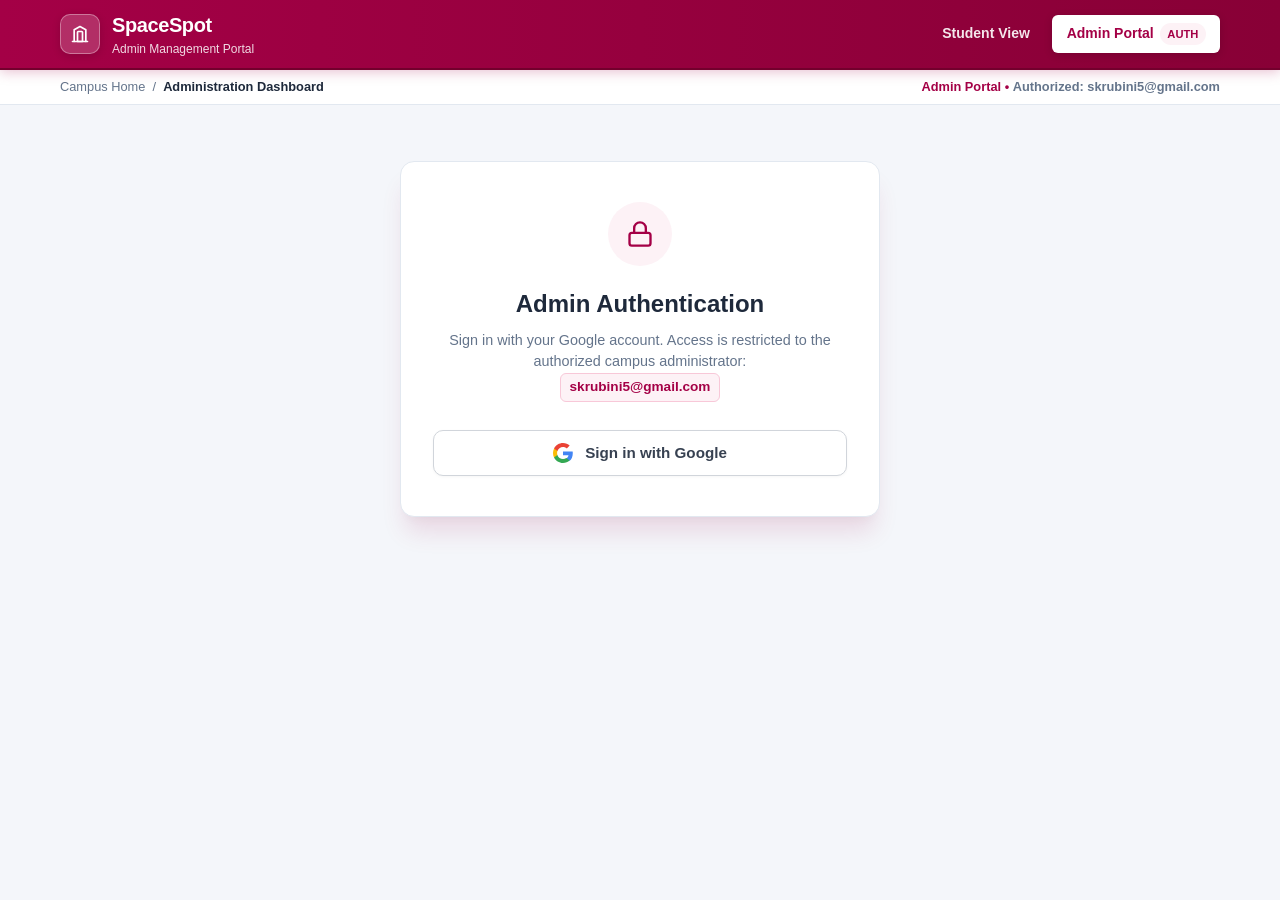
==== commit cecc74a9: "Fix room filtering: show A-201 on 1st Floor, purge legacy A-101, and remove all emojis for a clean p" ====
--- a/admin.html
+++ b/admin.html
@@ -17,7 +17,7 @@
         warningBanner.innerHTML = `
           <div style="max-width: 1200px; margin: 0 auto; display: flex; align-items: center; justify-content: space-between; flex-wrap: wrap; gap: 0.75rem;">
             <div>
-              <strong>🚨 Live Server Required:</strong> You opened <code>admin.html</code> via <code>file:///</code>. 
+              <strong>Live Server Required:</strong> You opened <code>admin.html</code> via <code>file:///</code>. 
               Google Authentication and Firebase modules are blocked on <code>file:///</code> URLs.
               Please right-click <strong>admin.html</strong> in VS Code &rarr; <strong>Open with Live Server</strong>.
             </div>
@@ -35,7 +35,13 @@
   <header class="navbar">
     <div class="container navbar-inner">
       <a href="index.html" class="brand">
-        <div class="brand-icon">🏫</div>
+        <div class="brand-icon">
+          <svg width="20" height="20" viewBox="0 0 24 24" fill="none" stroke="currentColor" stroke-width="2" stroke-linecap="round" stroke-linejoin="round">
+            <path d="M3 21h18"/>
+            <path d="M5 21V7l7-4 7 4v14"/>
+            <path d="M9 10a1 1 0 0 1 1-1h4a1 1 0 0 1 1 1v11H9z"/>
+          </svg>
+        </div>
         <div class="brand-text">
           <h1>SpaceSpot</h1>
           <p>Admin Management Portal</p>
@@ -45,7 +51,6 @@
       <nav class="nav-links">
         <a href="index.html" class="nav-link">
           <span>Student View</span>
-          <span>👁️</span>
         </a>
         <a href="admin.html" class="nav-link active">
           <span>Admin Portal</span>
@@ -71,7 +76,7 @@
   <div id="config-warning" class="config-banner hidden">
     <div class="container" style="display:flex; justify-content:space-between; align-items:center; width:100%;">
       <span>
-        ⚠️ <strong>Firebase Not Configured:</strong> Paste your Firebase Project credentials in 
+        <strong>Firebase Configuration Notice:</strong> Paste your Firebase Project credentials in 
         <code>firebase-config.js</code> to enable Google Authentication and Firestore writes.
       </span>
     </div>
@@ -81,10 +86,12 @@
     <!-- SECTION 1: AUTHENTICATION BARRIER (Shown when signed out or unauthorized) -->
     <section id="auth-section" class="auth-wrapper">
       <div class="auth-card">
-        <div class="auth-lock-icon">🔐</div>
+        <div class="auth-lock-icon">
+          <svg width="28" height="28" viewBox="0 0 24 24" fill="none" stroke="currentColor" stroke-width="2"><rect x="3" y="11" width="18" height="11" rx="2" ry="2"/><path d="M7 11V7a5 5 0 0 1 10 0v4"/></svg>
+        </div>
         <h2 class="auth-title">Admin Authentication</h2>
         <p class="auth-desc">
-          Sign in with your Google account. Access is strictly restricted to authorized administrator:
+          Sign in with your Google account. Access is restricted to the authorized campus administrator:
           <br>
           <span class="auth-badge">skrubini5@gmail.com</span>
         </p>
@@ -102,7 +109,7 @@
 
         <!-- Access Denied Banner -->
         <div id="access-denied-alert" class="access-denied-box hidden">
-          <strong>❌ Access Denied:</strong>
+          <strong>Access Denied:</strong>
           <p id="access-denied-text">You are not authorized to access this panel. Only skrubini5@gmail.com is permitted.</p>
         </div>
       </div>
@@ -123,20 +130,17 @@
 
         <div class="admin-actions">
           <!-- Seed Button -->
-          <button id="btn-seed-data" class="btn btn-outline" type="button" title="Seed sample classrooms & labs across Blocks A, C, D, and F">
-            <span>🌱</span>
-            <span>Seed Campus Rooms</span>
+          <button id="btn-seed-data" class="btn btn-outline" type="button" title="Purge old records and seed 16 classrooms across Blocks A, C, D, and F">
+            <span>Reset & Seed Campus Database</span>
           </button>
 
           <!-- Add Classroom Button -->
           <button id="btn-open-add-modal" class="btn btn-primary" type="button">
-            <span>➕</span>
             <span>Add Classroom</span>
           </button>
 
           <!-- Sign Out Button -->
           <button id="btn-sign-out" class="btn btn-outline" type="button">
-            <span>🚪</span>
             <span>Sign Out</span>
           </button>
         </div>
@@ -145,21 +149,27 @@
       <!-- Quick Metrics on Admin Panel -->
       <div class="stats-grid">
         <div class="stat-card">
-          <div class="stat-icon total">🏢</div>
+          <div class="stat-icon total">
+            <svg width="20" height="20" viewBox="0 0 24 24" fill="none" stroke="currentColor" stroke-width="2"><rect x="3" y="3" width="18" height="18" rx="2"/><path d="M3 9h18"/><path d="M9 21V9"/></svg>
+          </div>
           <div>
             <div class="stat-label">Total Managed</div>
             <div class="stat-value" id="admin-stat-total">0</div>
           </div>
         </div>
         <div class="stat-card">
-          <div class="stat-icon available">✓</div>
+          <div class="stat-icon available">
+            <svg width="20" height="20" viewBox="0 0 24 24" fill="none" stroke="currentColor" stroke-width="2.5"><polyline points="20 6 9 17 4 12"/></svg>
+          </div>
           <div>
             <div class="stat-label">Available</div>
             <div class="stat-value" id="admin-stat-available">0</div>
           </div>
         </div>
         <div class="stat-card">
-          <div class="stat-icon occupied">✕</div>
+          <div class="stat-icon occupied">
+            <svg width="20" height="20" viewBox="0 0 24 24" fill="none" stroke="currentColor" stroke-width="2.5"><line x1="18" y1="6" x2="6" y2="18"/><line x1="6" y1="6" x2="18" y2="18"/></svg>
+          </div>
           <div>
             <div class="stat-label">Occupied</div>
             <div class="stat-value" id="admin-stat-occupied">0</div>
@@ -297,7 +307,7 @@
               </div>
             </div>
             <div class="modal-slot-grid" id="modal-slot-checkboxes">
-              <!-- Dynamically populated or static 12 slot items -->
+              <!-- Dynamically populated 12 slot items -->
             </div>
           </div>
         </div>
@@ -331,6 +341,6 @@
   <div id="toast-container" class="toast-container"></div>
 
   <!-- Admin Portal Logic (Vanilla JavaScript ES Module) -->
-  <script type="module" src="admin.js?v=3.0"></script>
+  <script type="module" src="admin.js?v=4.0"></script>
 </body>
 </html>
